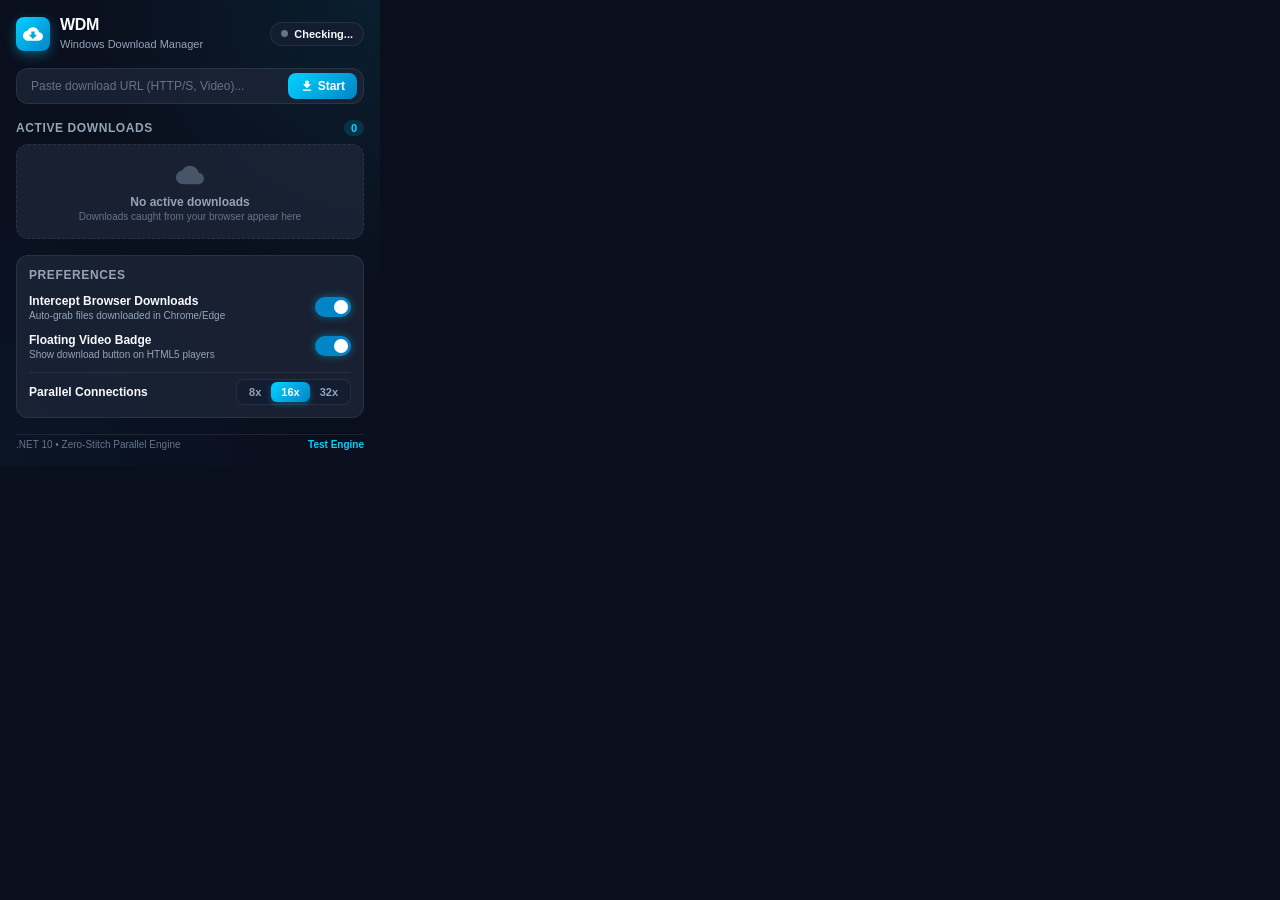
==== extension/popup/popup.html @ 6e195ef4 "extensions build" ====
<!DOCTYPE html>
<html lang="en">
<head>
  <meta charset="UTF-8">
  <meta name="viewport" content="width=device-width, initial-scale=1.0">
  <title>WDM - Windows Download Manager</title>
  <link rel="stylesheet" href="popup.css">
</head>
<body>
  <div class="app-container">
    <!-- Header -->
    <header class="header">
      <div class="brand">
        <div class="logo-box">
          <svg viewBox="0 0 24 24" class="logo-icon"><path d="M19.35 10.04C18.67 6.59 15.64 4 12 4 9.11 4 6.6 5.64 5.35 8.04 2.34 8.36 0 10.91 0 14c0 3.31 2.69 6 6 6h13c2.76 0 5-2.24 5-5 0-2.64-2.05-4.78-4.65-4.96zM17 13l-5 5-5-5h3V9h4v4h3z"/></svg>
        </div>
        <div>
          <h1 class="title">WDM</h1>
          <span class="subtitle">Windows Download Manager</span>
        </div>
      </div>
      <div id="hostStatus" class="status-badge checking">
        <span class="status-dot"></span>
        <span id="statusText">Checking...</span>
      </div>
    </header>

    <!-- Quick Download Box -->
    <section class="section quick-download">
      <div class="input-group">
        <input type="url" id="urlInput" placeholder="Paste download URL (HTTP/S, Video)..." autocomplete="off" spellcheck="false">
        <button id="btnDownload" class="primary-btn" title="Start Download with WDM">
          <svg viewBox="0 0 24 24" class="btn-icon"><path d="M5 20h14v-2H5v2zM19 9h-4V3H9v6H5l7 7 7-7z"/></svg>
          <span>Start</span>
        </button>
      </div>
    </section>

    <!-- Active Transfers -->
    <section class="section active-transfers">
      <div class="section-header">
        <h2>Active Downloads</h2>
        <span id="downloadCount" class="counter">0</span>
      </div>
      <div id="downloadsList" class="downloads-list">
        <div class="empty-state">
          <svg viewBox="0 0 24 24"><path d="M19.35 10.04C18.67 6.59 15.64 4 12 4 9.11 4 6.6 5.64 5.35 8.04 2.34 8.36 0 10.91 0 14c0 3.31 2.69 6 6 6h13c2.76 0 5-2.24 5-5 0-2.64-2.05-4.78-4.65-4.96zM12 18l5-5h-3V9h-4v4H7l5 5z"/></svg>
          <p>No active downloads</p>
          <span>Downloads caught from your browser appear here</span>
        </div>
      </div>
    </section>

    <!-- Settings & Quick Toggles -->
    <section class="section settings-panel">
      <div class="section-header">
        <h2>Preferences</h2>
      </div>

      <div class="toggle-row">
        <div class="toggle-info">
          <span class="label">Intercept Browser Downloads</span>
          <span class="desc">Auto-grab files downloaded in Chrome/Edge</span>
        </div>
        <label class="switch">
          <input type="checkbox" id="chkIntercept" checked>
          <span class="slider"></span>
        </label>
      </div>

      <div class="toggle-row">
        <div class="toggle-info">
          <span class="label">Floating Video Badge</span>
          <span class="desc">Show download button on HTML5 players</span>
        </div>
        <label class="switch">
          <input type="checkbox" id="chkSniffer" checked>
          <span class="slider"></span>
        </label>
      </div>

      <div class="connections-row">
        <span class="label">Parallel Connections</span>
        <div class="segmented-control" id="connSelector">
          <button type="button" class="segment" data-val="8">8x</button>
          <button type="button" class="segment active" data-val="16">16x</button>
          <button type="button" class="segment" data-val="32">32x</button>
        </div>
      </div>
    </section>

    <!-- Footer -->
    <footer class="footer">
      <span>.NET 10 • Zero-Stitch Parallel Engine</span>
      <a href="#" id="lnkTestHost">Test Engine</a>
    </footer>
  </div>

  <script src="popup.js"></script>
</body>
</html>
---- extension/popup/popup.css ----
:root {
  --bg-primary: #0a0f1d;
  --bg-secondary: #131d31;
  --bg-card: rgba(30, 41, 59, 0.7);
  --accent-cyan: #00d2ff;
  --accent-blue: #0284c7;
  --accent-gradient: linear-gradient(135deg, #00d2ff 0%, #0284c7 100%);
  --text-main: #f8fafc;
  --text-muted: #94a3b8;
  --border-glass: rgba(255, 255, 255, 0.08);
  --border-cyan: rgba(0, 210, 255, 0.3);
  --radius-sm: 8px;
  --radius-md: 12px;
  --radius-lg: 16px;
  --success: #10b981;
  --danger: #ef4444;
}

* {
  box-sizing: border-box;
  margin: 0;
  padding: 0;
}

body {
  width: 380px;
  background-color: var(--bg-primary);
  color: var(--text-main);
  font-family: -apple-system, BlinkMacSystemFont, "Segoe UI", Roboto, "Helvetica Neue", sans-serif;
  overflow-x: hidden;
  user-select: none;
}

.app-container {
  display: flex;
  flex-direction: column;
  gap: 16px;
  padding: 16px;
  background: radial-gradient(circle at top right, rgba(0, 210, 255, 0.08), transparent 50%),
              radial-gradient(circle at bottom left, rgba(2, 132, 199, 0.05), transparent 50%);
}

/* Header */
.header {
  display: flex;
  justify-content: space-between;
  align-items: center;
}

.brand {
  display: flex;
  align-items: center;
  gap: 10px;
}

.logo-box {
  width: 34px;
  height: 34px;
  background: var(--accent-gradient);
  border-radius: var(--radius-sm);
  display: flex;
  align-items: center;
  justify-content: center;
  box-shadow: 0 4px 12px rgba(0, 210, 255, 0.35);
}

.logo-icon {
  width: 20px;
  height: 20px;
  fill: #ffffff;
}

.title {
  font-size: 16px;
  font-weight: 700;
  letter-spacing: -0.3px;
  line-height: 1.1;
}

.subtitle {
  font-size: 11px;
  color: var(--text-muted);
}

/* Status Badge */
.status-badge {
  display: flex;
  align-items: center;
  gap: 6px;
  padding: 5px 10px;
  border-radius: 20px;
  font-size: 11px;
  font-weight: 600;
  border: 1px solid var(--border-glass);
  background: var(--bg-secondary);
}

.status-dot {
  width: 7px;
  height: 7px;
  border-radius: 50%;
  background: #64748b;
}

.status-badge.connected .status-dot {
  background: var(--success);
  box-shadow: 0 0 8px var(--success);
  animation: pulse 2s infinite;
}

.status-badge.connected {
  border-color: rgba(16, 185, 129, 0.3);
  color: #34d399;
}

.status-badge.disconnected .status-dot {
  background: var(--danger);
  box-shadow: 0 0 8px var(--danger);
}

.status-badge.disconnected {
  border-color: rgba(239, 68, 68, 0.3);
  color: #f87171;
}

@keyframes pulse {
  0% { transform: scale(0.95); opacity: 0.8; }
  50% { transform: scale(1.15); opacity: 1; }
  100% { transform: scale(0.95); opacity: 0.8; }
}

/* Quick Download Input */
.quick-download .input-group {
  display: flex;
  gap: 8px;
  background: var(--bg-card);
  backdrop-filter: blur(12px);
  border: 1px solid var(--border-glass);
  border-radius: var(--radius-md);
  padding: 4px 6px;
  transition: border-color 0.2s, box-shadow 0.2s;
}

.quick-download .input-group:focus-within {
  border-color: var(--accent-cyan);
  box-shadow: 0 0 12px rgba(0, 210, 255, 0.2);
}

.quick-download input {
  flex: 1;
  background: transparent;
  border: none;
  color: var(--text-main);
  font-size: 12px;
  padding: 6px 8px;
  outline: none;
}

.quick-download input::placeholder {
  color: #64748b;
}

.primary-btn {
  display: flex;
  align-items: center;
  gap: 4px;
  background: var(--accent-gradient);
  color: #ffffff;
  border: none;
  border-radius: var(--radius-sm);
  padding: 6px 12px;
  font-size: 12px;
  font-weight: 600;
  cursor: pointer;
  transition: opacity 0.2s, transform 0.1s;
}

.primary-btn:hover {
  opacity: 0.92;
  transform: translateY(-1px);
}

.primary-btn:active {
  transform: translateY(0);
}

.btn-icon {
  width: 14px;
  height: 14px;
  fill: currentColor;
}

/* Sections */
.section {
  display: flex;
  flex-direction: column;
  gap: 8px;
}

.section-header {
  display: flex;
  justify-content: space-between;
  align-items: center;
}

.section-header h2 {
  font-size: 12px;
  text-transform: uppercase;
  letter-spacing: 0.6px;
  color: var(--text-muted);
  font-weight: 700;
}

.counter {
  background: rgba(0, 210, 255, 0.15);
  color: var(--accent-cyan);
  padding: 2px 7px;
  border-radius: 10px;
  font-size: 11px;
  font-weight: 700;
}

/* Downloads List */
.downloads-list {
  display: flex;
  flex-direction: column;
  gap: 8px;
  max-height: 160px;
  overflow-y: auto;
}

.empty-state {
  display: flex;
  flex-direction: column;
  align-items: center;
  text-align: center;
  padding: 16px;
  background: var(--bg-card);
  border: 1px dashed var(--border-glass);
  border-radius: var(--radius-md);
  color: #64748b;
}

.empty-state svg {
  width: 28px;
  height: 28px;
  fill: #475569;
  margin-bottom: 6px;
}

.empty-state p {
  font-size: 12px;
  font-weight: 600;
  color: var(--text-muted);
}

.empty-state span {
  font-size: 10px;
  color: #64748b;
  margin-top: 2px;
}

/* Download Item Card */
.download-item-card {
  display: flex;
  flex-direction: column;
  gap: 6px;
  background: var(--bg-card);
  border: 1px solid var(--border-cyan);
  border-radius: var(--radius-md);
  padding: 10px 12px;
}

.download-item-card .info-row {
  display: flex;
  justify-content: space-between;
  align-items: center;
}

.download-item-card .file-name {
  font-size: 12px;
  font-weight: 600;
  white-space: nowrap;
  overflow: hidden;
  text-overflow: ellipsis;
  max-width: 220px;
}

.download-item-card .speed-pill {
  font-size: 11px;
  font-weight: 700;
  color: var(--accent-cyan);
}

.progress-track {
  width: 100%;
  height: 5px;
  background: rgba(255, 255, 255, 0.1);
  border-radius: 3px;
  overflow: hidden;
}

.progress-fill {
  height: 100%;
  background: var(--accent-gradient);
  border-radius: 3px;
  transition: width 0.2s ease;
}

/* Settings Panel */
.settings-panel {
  background: var(--bg-card);
  border: 1px solid var(--border-glass);
  border-radius: var(--radius-md);
  padding: 12px;
  gap: 12px;
}

.toggle-row {
  display: flex;
  justify-content: space-between;
  align-items: center;
}

.toggle-info {
  display: flex;
  flex-direction: column;
  gap: 2px;
}

.toggle-info .label {
  font-size: 12px;
  font-weight: 600;
}

.toggle-info .desc {
  font-size: 10px;
  color: var(--text-muted);
}

/* Custom Switch */
.switch {
  position: relative;
  display: inline-block;
  width: 36px;
  height: 20px;
}

.switch input {
  opacity: 0;
  width: 0;
  height: 0;
}

.slider {
  position: absolute;
  cursor: pointer;
  top: 0; left: 0; right: 0; bottom: 0;
  background-color: #334155;
  transition: .3s cubic-bezier(0.4, 0, 0.2, 1);
  border-radius: 20px;
}

.slider:before {
  position: absolute;
  content: "";
  height: 14px;
  width: 14px;
  left: 3px;
  bottom: 3px;
  background-color: white;
  transition: .3s cubic-bezier(0.4, 0, 0.2, 1);
  border-radius: 50%;
}

input:checked + .slider {
  background-color: var(--accent-blue);
  box-shadow: 0 0 8px rgba(0, 210, 255, 0.4);
}

input:checked + .slider:before {
  transform: translateX(16px);
  background-color: #ffffff;
}

/* Connections Segmented Control */
.connections-row {
  display: flex;
  justify-content: space-between;
  align-items: center;
  padding-top: 6px;
  border-top: 1px solid var(--border-glass);
}

.connections-row .label {
  font-size: 12px;
  font-weight: 600;
}

.segmented-control {
  display: flex;
  background: var(--bg-secondary);
  padding: 2px;
  border-radius: var(--radius-sm);
  border: 1px solid var(--border-glass);
}

.segmented-control .segment {
  background: transparent;
  border: none;
  color: var(--text-muted);
  font-size: 11px;
  font-weight: 600;
  padding: 4px 10px;
  border-radius: 6px;
  cursor: pointer;
  transition: all 0.2s;
}

.segmented-control .segment.active {
  background: var(--accent-gradient);
  color: #ffffff;
  box-shadow: 0 2px 6px rgba(0, 210, 255, 0.3);
}

/* Footer */
.footer {
  display: flex;
  justify-content: space-between;
  align-items: center;
  font-size: 10px;
  color: #64748b;
  padding-top: 4px;
  border-top: 1px solid var(--border-glass);
}

.footer a {
  color: var(--accent-cyan);
  text-decoration: none;
  font-weight: 600;
}

.footer a:hover {
  text-decoration: underline;
}
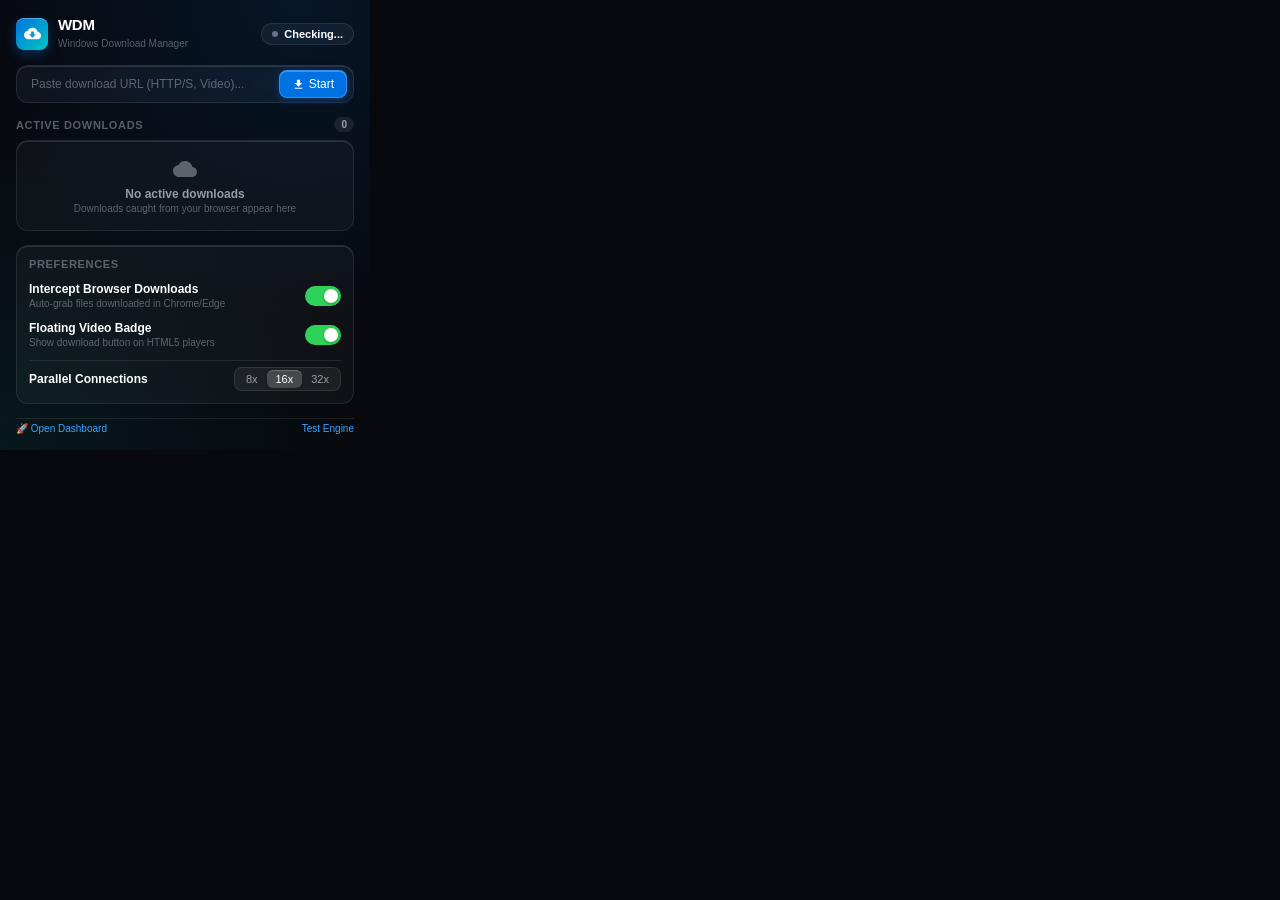
==== commit 618c5a8c: "fixed download catcher" ====
--- a/extension/popup/popup.html
+++ b/extension/popup/popup.html
@@ -91,7 +91,7 @@
 
     <!-- Footer -->
     <footer class="footer">
-      <span>.NET 10 • Zero-Stitch Parallel Engine</span>
+      <a href="#" id="lnkOpenApp">🚀 Open Dashboard</a>
       <a href="#" id="lnkTestHost">Test Engine</a>
     </footer>
   </div>
--- a/extension/popup/popup.css
+++ b/extension/popup/popup.css
@@ -1,32 +1,40 @@
+/* WDM Extension Popup — Apple Liquid Glass Theme */
+
 :root {
-  --bg-primary: #0a0f1d;
-  --bg-secondary: #131d31;
-  --bg-card: rgba(30, 41, 59, 0.7);
-  --accent-cyan: #00d2ff;
-  --accent-blue: #0284c7;
-  --accent-gradient: linear-gradient(135deg, #00d2ff 0%, #0284c7 100%);
-  --text-main: #f8fafc;
-  --text-muted: #94a3b8;
-  --border-glass: rgba(255, 255, 255, 0.08);
-  --border-cyan: rgba(0, 210, 255, 0.3);
+  --bg-primary: #07090e;
+  --glass-surface: rgba(255, 255, 255, 0.04);
+  --glass-border: rgba(255, 255, 255, 0.09);
+  --glass-specular: inset 0 1px 0 0 rgba(255, 255, 255, 0.12);
+  --glass-blur: blur(35px) saturate(190%);
+
+  /* Apple System Colors */
+  --apple-blue: #0071e3;
+  --apple-blue-hover: #0077ed;
+  --apple-green: #30d158;
+  --apple-red: #ff453a;
+
+  /* Typography */
+  --label-primary: #ffffff;
+  --label-secondary: rgba(235, 235, 245, 0.62);
+  --label-tertiary: rgba(235, 235, 245, 0.36);
+
   --radius-sm: 8px;
   --radius-md: 12px;
   --radius-lg: 16px;
-  --success: #10b981;
-  --danger: #ef4444;
 }
 
 * {
   box-sizing: border-box;
   margin: 0;
   padding: 0;
+  -webkit-font-smoothing: antialiased;
 }
 
 body {
-  width: 380px;
+  width: 370px;
   background-color: var(--bg-primary);
-  color: var(--text-main);
-  font-family: -apple-system, BlinkMacSystemFont, "Segoe UI", Roboto, "Helvetica Neue", sans-serif;
+  color: var(--label-primary);
+  font-family: -apple-system, BlinkMacSystemFont, "SF Pro Text", "Inter", sans-serif;
   overflow-x: hidden;
   user-select: none;
 }
@@ -34,10 +42,10 @@
 .app-container {
   display: flex;
   flex-direction: column;
-  gap: 16px;
+  gap: 14px;
   padding: 16px;
-  background: radial-gradient(circle at top right, rgba(0, 210, 255, 0.08), transparent 50%),
-              radial-gradient(circle at bottom left, rgba(2, 132, 199, 0.05), transparent 50%);
+  background: radial-gradient(circle at 80% 0%, rgba(0, 113, 227, 0.12), transparent 60%),
+              radial-gradient(circle at 0% 100%, rgba(0, 199, 190, 0.08), transparent 60%);
 }
 
 /* Header */
@@ -54,32 +62,32 @@
 }
 
 .logo-box {
-  width: 34px;
-  height: 34px;
-  background: var(--accent-gradient);
+  width: 32px;
+  height: 32px;
+  background: linear-gradient(135deg, #0071e3 0%, #00c7be 100%);
   border-radius: var(--radius-sm);
   display: flex;
   align-items: center;
   justify-content: center;
-  box-shadow: 0 4px 12px rgba(0, 210, 255, 0.35);
+  box-shadow: 0 4px 12px rgba(0, 113, 227, 0.35), inset 0 1px 0 rgba(255, 255, 255, 0.3);
 }
 
 .logo-icon {
-  width: 20px;
-  height: 20px;
+  width: 17px;
+  height: 17px;
   fill: #ffffff;
 }
 
 .title {
-  font-size: 16px;
+  font-size: 15px;
   font-weight: 700;
-  letter-spacing: -0.3px;
-  line-height: 1.1;
+  letter-spacing: -0.02em;
 }
 
 .subtitle {
-  font-size: 11px;
-  color: var(--text-muted);
+  font-size: 10px;
+  color: var(--label-tertiary);
+  font-weight: 500;
 }
 
 /* Status Badge */
@@ -87,106 +95,97 @@
   display: flex;
   align-items: center;
   gap: 6px;
-  padding: 5px 10px;
+  padding: 4px 10px;
   border-radius: 20px;
   font-size: 11px;
   font-weight: 600;
-  border: 1px solid var(--border-glass);
-  background: var(--bg-secondary);
+  border: 1px solid var(--glass-border);
+  background: rgba(255, 255, 255, 0.05);
+  backdrop-filter: var(--glass-blur);
 }
 
 .status-dot {
-  width: 7px;
-  height: 7px;
+  width: 6px;
+  height: 6px;
   border-radius: 50%;
   background: #64748b;
 }
 
 .status-badge.connected .status-dot {
-  background: var(--success);
-  box-shadow: 0 0 8px var(--success);
-  animation: pulse 2s infinite;
+  background: var(--apple-green);
+  box-shadow: 0 0 6px var(--apple-green);
 }
 
 .status-badge.connected {
-  border-color: rgba(16, 185, 129, 0.3);
-  color: #34d399;
+  border-color: rgba(48, 209, 88, 0.25);
+  color: #30d158;
 }
 
 .status-badge.disconnected .status-dot {
-  background: var(--danger);
-  box-shadow: 0 0 8px var(--danger);
+  background: var(--apple-red);
 }
 
 .status-badge.disconnected {
-  border-color: rgba(239, 68, 68, 0.3);
-  color: #f87171;
-}
-
-@keyframes pulse {
-  0% { transform: scale(0.95); opacity: 0.8; }
-  50% { transform: scale(1.15); opacity: 1; }
-  100% { transform: scale(0.95); opacity: 0.8; }
+  border-color: rgba(255, 69, 58, 0.25);
+  color: #ff453a;
 }
 
 /* Quick Download Input */
 .quick-download .input-group {
   display: flex;
   gap: 8px;
-  background: var(--bg-card);
-  backdrop-filter: blur(12px);
-  border: 1px solid var(--border-glass);
+  background: rgba(255, 255, 255, 0.045);
+  backdrop-filter: var(--glass-blur);
+  border: 1px solid var(--glass-border);
+  box-shadow: var(--glass-specular);
   border-radius: var(--radius-md);
   padding: 4px 6px;
-  transition: border-color 0.2s, box-shadow 0.2s;
+  transition: all 0.2s;
 }
 
 .quick-download .input-group:focus-within {
-  border-color: var(--accent-cyan);
-  box-shadow: 0 0 12px rgba(0, 210, 255, 0.2);
+  border-color: rgba(0, 113, 227, 0.6);
+  box-shadow: 0 0 0 3px rgba(0, 113, 227, 0.2);
 }
 
 .quick-download input {
   flex: 1;
   background: transparent;
   border: none;
-  color: var(--text-main);
+  color: var(--label-primary);
   font-size: 12px;
   padding: 6px 8px;
   outline: none;
 }
 
 .quick-download input::placeholder {
-  color: #64748b;
+  color: var(--label-tertiary);
 }
 
 .primary-btn {
   display: flex;
   align-items: center;
   gap: 4px;
-  background: var(--accent-gradient);
+  background: var(--apple-blue);
   color: #ffffff;
-  border: none;
+  border: 1px solid rgba(255, 255, 255, 0.2);
+  box-shadow: 0 2px 8px rgba(0, 113, 227, 0.35), inset 0 1px 0 rgba(255, 255, 255, 0.25);
   border-radius: var(--radius-sm);
   padding: 6px 12px;
   font-size: 12px;
-  font-weight: 600;
+  font-weight: 500;
   cursor: pointer;
-  transition: opacity 0.2s, transform 0.1s;
+  transition: all 0.15s;
 }
 
 .primary-btn:hover {
-  opacity: 0.92;
-  transform: translateY(-1px);
-}
-
-.primary-btn:active {
-  transform: translateY(0);
+  background: var(--apple-blue-hover);
+  transform: translateY(-0.5px);
 }
 
 .btn-icon {
-  width: 14px;
-  height: 14px;
+  width: 13px;
+  height: 13px;
   fill: currentColor;
 }
 
@@ -204,20 +203,20 @@
 }
 
 .section-header h2 {
-  font-size: 12px;
+  font-size: 11px;
   text-transform: uppercase;
-  letter-spacing: 0.6px;
-  color: var(--text-muted);
-  font-weight: 700;
+  letter-spacing: 0.06em;
+  color: var(--label-tertiary);
+  font-weight: 600;
 }
 
 .counter {
-  background: rgba(0, 210, 255, 0.15);
-  color: var(--accent-cyan);
+  background: rgba(255, 255, 255, 0.08);
+  color: var(--label-secondary);
   padding: 2px 7px;
   border-radius: 10px;
-  font-size: 11px;
-  font-weight: 700;
+  font-size: 10px;
+  font-weight: 600;
 }
 
 /* Downloads List */
@@ -225,7 +224,7 @@
   display: flex;
   flex-direction: column;
   gap: 8px;
-  max-height: 160px;
+  max-height: 150px;
   overflow-y: auto;
 }
 
@@ -235,28 +234,28 @@
   align-items: center;
   text-align: center;
   padding: 16px;
-  background: var(--bg-card);
-  border: 1px dashed var(--border-glass);
+  background: rgba(255, 255, 255, 0.03);
+  border: 1px solid var(--glass-border);
+  box-shadow: var(--glass-specular);
   border-radius: var(--radius-md);
-  color: #64748b;
 }
 
 .empty-state svg {
-  width: 28px;
-  height: 28px;
-  fill: #475569;
+  width: 24px;
+  height: 24px;
+  fill: var(--label-tertiary);
   margin-bottom: 6px;
 }
 
 .empty-state p {
   font-size: 12px;
   font-weight: 600;
-  color: var(--text-muted);
+  color: var(--label-secondary);
 }
 
 .empty-state span {
   font-size: 10px;
-  color: #64748b;
+  color: var(--label-tertiary);
   margin-top: 2px;
 }
 
@@ -265,8 +264,9 @@
   display: flex;
   flex-direction: column;
   gap: 6px;
-  background: var(--bg-card);
-  border: 1px solid var(--border-cyan);
+  background: rgba(255, 255, 255, 0.04);
+  border: 1px solid var(--glass-border);
+  box-shadow: var(--glass-specular);
   border-radius: var(--radius-md);
   padding: 10px 12px;
 }
@@ -288,29 +288,30 @@
 
 .download-item-card .speed-pill {
   font-size: 11px;
-  font-weight: 700;
-  color: var(--accent-cyan);
+  font-weight: 600;
+  color: #38a5ff;
 }
 
 .progress-track {
   width: 100%;
-  height: 5px;
-  background: rgba(255, 255, 255, 0.1);
-  border-radius: 3px;
+  height: 4px;
+  background: rgba(255, 255, 255, 0.08);
+  border-radius: 2px;
   overflow: hidden;
 }
 
 .progress-fill {
   height: 100%;
-  background: var(--accent-gradient);
-  border-radius: 3px;
+  background: linear-gradient(90deg, #0071e3, #00c7be);
+  border-radius: 2px;
   transition: width 0.2s ease;
 }
 
 /* Settings Panel */
 .settings-panel {
-  background: var(--bg-card);
-  border: 1px solid var(--border-glass);
+  background: rgba(255, 255, 255, 0.035);
+  border: 1px solid var(--glass-border);
+  box-shadow: var(--glass-specular);
   border-radius: var(--radius-md);
   padding: 12px;
   gap: 12px;
@@ -335,10 +336,10 @@
 
 .toggle-info .desc {
   font-size: 10px;
-  color: var(--text-muted);
-}
-
-/* Custom Switch */
+  color: var(--label-tertiary);
+}
+
+/* Apple Switch */
 .switch {
   position: relative;
   display: inline-block;
@@ -346,18 +347,14 @@
   height: 20px;
 }
 
-.switch input {
-  opacity: 0;
-  width: 0;
-  height: 0;
-}
+.switch input { opacity: 0; width: 0; height: 0; }
 
 .slider {
   position: absolute;
   cursor: pointer;
   top: 0; left: 0; right: 0; bottom: 0;
-  background-color: #334155;
-  transition: .3s cubic-bezier(0.4, 0, 0.2, 1);
+  background-color: rgba(255, 255, 255, 0.14);
+  transition: background-color 0.25s ease;
   border-radius: 20px;
 }
 
@@ -369,18 +366,17 @@
   left: 3px;
   bottom: 3px;
   background-color: white;
-  transition: .3s cubic-bezier(0.4, 0, 0.2, 1);
   border-radius: 50%;
+  box-shadow: 0 1px 3px rgba(0, 0, 0, 0.3);
+  transition: transform 0.25s cubic-bezier(0.2, 0, 0, 1);
 }
 
 input:checked + .slider {
-  background-color: var(--accent-blue);
-  box-shadow: 0 0 8px rgba(0, 210, 255, 0.4);
+  background-color: var(--apple-green);
 }
 
 input:checked + .slider:before {
   transform: translateX(16px);
-  background-color: #ffffff;
 }
 
 /* Connections Segmented Control */
@@ -389,7 +385,7 @@
   justify-content: space-between;
   align-items: center;
   padding-top: 6px;
-  border-top: 1px solid var(--border-glass);
+  border-top: 1px solid var(--glass-border);
 }
 
 .connections-row .label {
@@ -399,28 +395,28 @@
 
 .segmented-control {
   display: flex;
-  background: var(--bg-secondary);
+  background: rgba(255, 255, 255, 0.06);
   padding: 2px;
   border-radius: var(--radius-sm);
-  border: 1px solid var(--border-glass);
+  border: 1px solid var(--glass-border);
 }
 
 .segmented-control .segment {
   background: transparent;
   border: none;
-  color: var(--text-muted);
+  color: var(--label-secondary);
   font-size: 11px;
-  font-weight: 600;
-  padding: 4px 10px;
+  font-weight: 500;
+  padding: 3px 9px;
   border-radius: 6px;
   cursor: pointer;
-  transition: all 0.2s;
+  transition: all 0.15s;
 }
 
 .segmented-control .segment.active {
-  background: var(--accent-gradient);
+  background: rgba(255, 255, 255, 0.18);
   color: #ffffff;
-  box-shadow: 0 2px 6px rgba(0, 210, 255, 0.3);
+  box-shadow: 0 1px 4px rgba(0, 0, 0, 0.2), inset 0 1px 0 rgba(255, 255, 255, 0.2);
 }
 
 /* Footer */
@@ -429,15 +425,15 @@
   justify-content: space-between;
   align-items: center;
   font-size: 10px;
-  color: #64748b;
+  color: var(--label-tertiary);
   padding-top: 4px;
-  border-top: 1px solid var(--border-glass);
+  border-top: 1px solid var(--glass-border);
 }
 
 .footer a {
-  color: var(--accent-cyan);
+  color: #38a5ff;
   text-decoration: none;
-  font-weight: 600;
+  font-weight: 500;
 }
 
 .footer a:hover {
